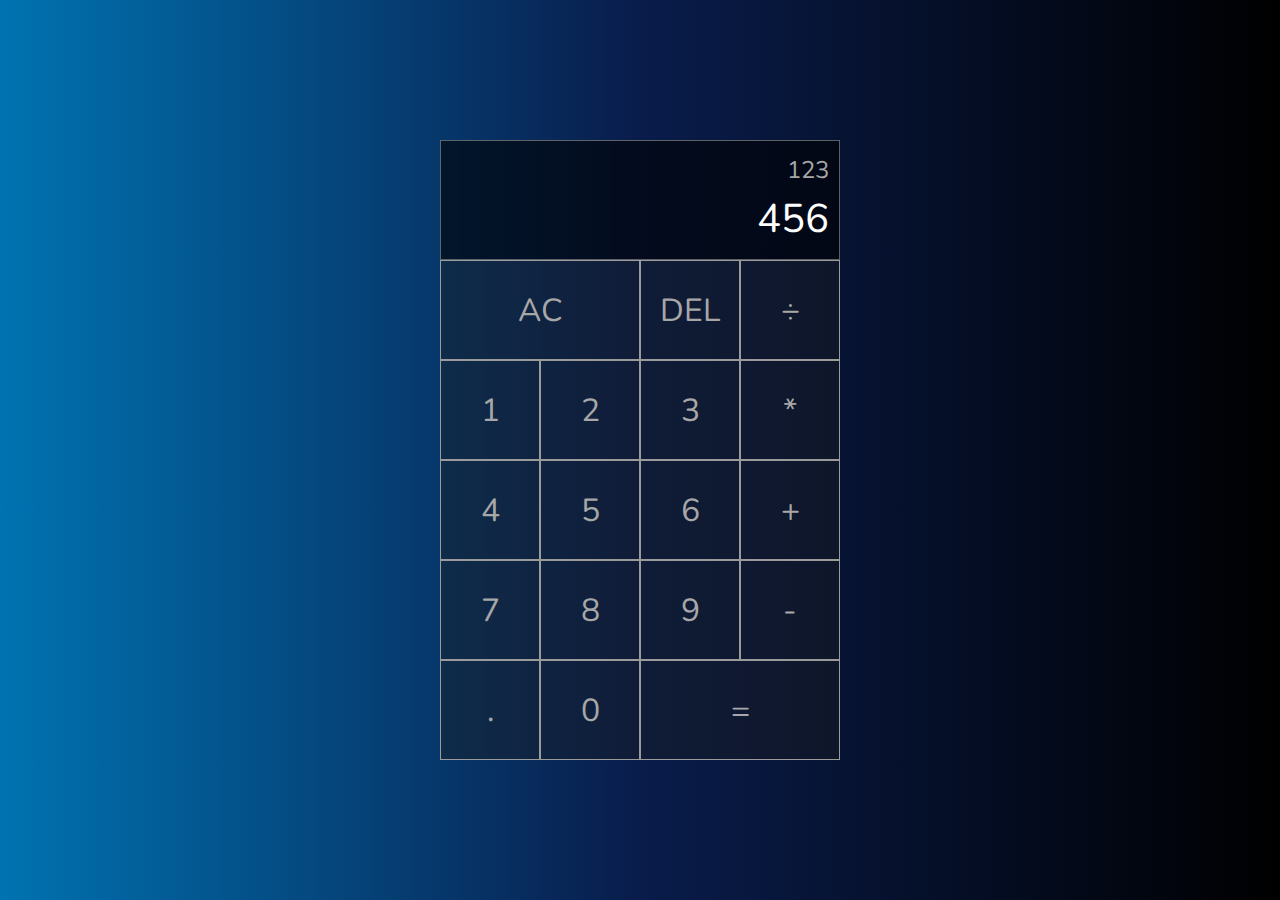
==== calculator/index.html @ 20edc94d "add: finish markup" ====
<!DOCTYPE html>
<html lang="en">
<head>
    <meta charset="UTF-8">
    <meta name="viewport" content="width=device-width, initial-scale=1.0">
    <title>Calculator</title>
    <link rel="stylesheet" href="style.css">
    <script src="script.js" defer></script>
</head>
<body>
    <div class="calculator">
        <div class="output">
            <div data-previous-operand class="previous-operand">123</div>
            <div data-current-operand  class="current-operand">456</div>
        </div>
        <button data-all-clear class="span-two">AC</button>
        <button data-delete>DEL</button>
        <button data-operation>÷</button>
        <button data-number>1</button>
        <button data-number>2</button>
        <button data-number>3</button>
        <button data-operation>*</button>
        <button data-number>4</button>
        <button data-number>5</button>
        <button data-number>6</button>
        <button data-operation>+</button>
        <button data-number>7</button>
        <button data-number>8</button>
        <button data-number>9</button>
        <button data-operation>-</button>
        <button data-number>.</button>
        <button data-number>0</button>
        <button data-equals class="span-two">=</button>
    </div>
</body>
</html>
---- calculator/style.css ----
@import url('https://fonts.googleapis.com/css2?family=Nunito:wght@700&display=swap');

*, *::before, *::after {
    box-sizing: border-box;
    /* font-weight: normal; */
    font-family: Nunito, sans-serif;
}

body {
    padding: 0;
    margin: 0;
    background: linear-gradient(to right, rgb(0, 115, 177), rgb(9, 28, 75), #000);
}

.calculator {
    display: grid;
    justify-content: center;
    align-content: center;
    min-height: 100vh;
    grid-template-columns: repeat(4, 100px);
    grid-template-rows: minmax(120px, auto) repeat(5, 100px);
}

.calculator > button {
    cursor: pointer;
    font-size: 2rem;
    color: rgb(167, 167, 167);
    background-color: rgba(28, 28, 28, 0.4);
    border: 1px solid rgb(155, 155, 155);
    outline: none;
}

.calculator > button:hover {
    background-color: rgba(255, 255, 255, 0.15);;
}

.span-two {
    grid-column: span 2;
}

.output {
    grid-column: 1 / -1;
    background-color: rgba(0, 0, 0, 0.6);
    border: 1px solid rgba(155, 155, 155, 0.6);
    display: flex;
    flex-direction: column;
    justify-content: space-around;
    align-items: flex-end;
    padding: 10px;
    word-wrap: break-word;
    word-break: break-all;
}

.output .previous-operand {
    color: rgb(167, 167, 167);
    font-size: 1.5rem;
}

.output .current-operand {
    color: white;
    font-size: 2.5rem;
}
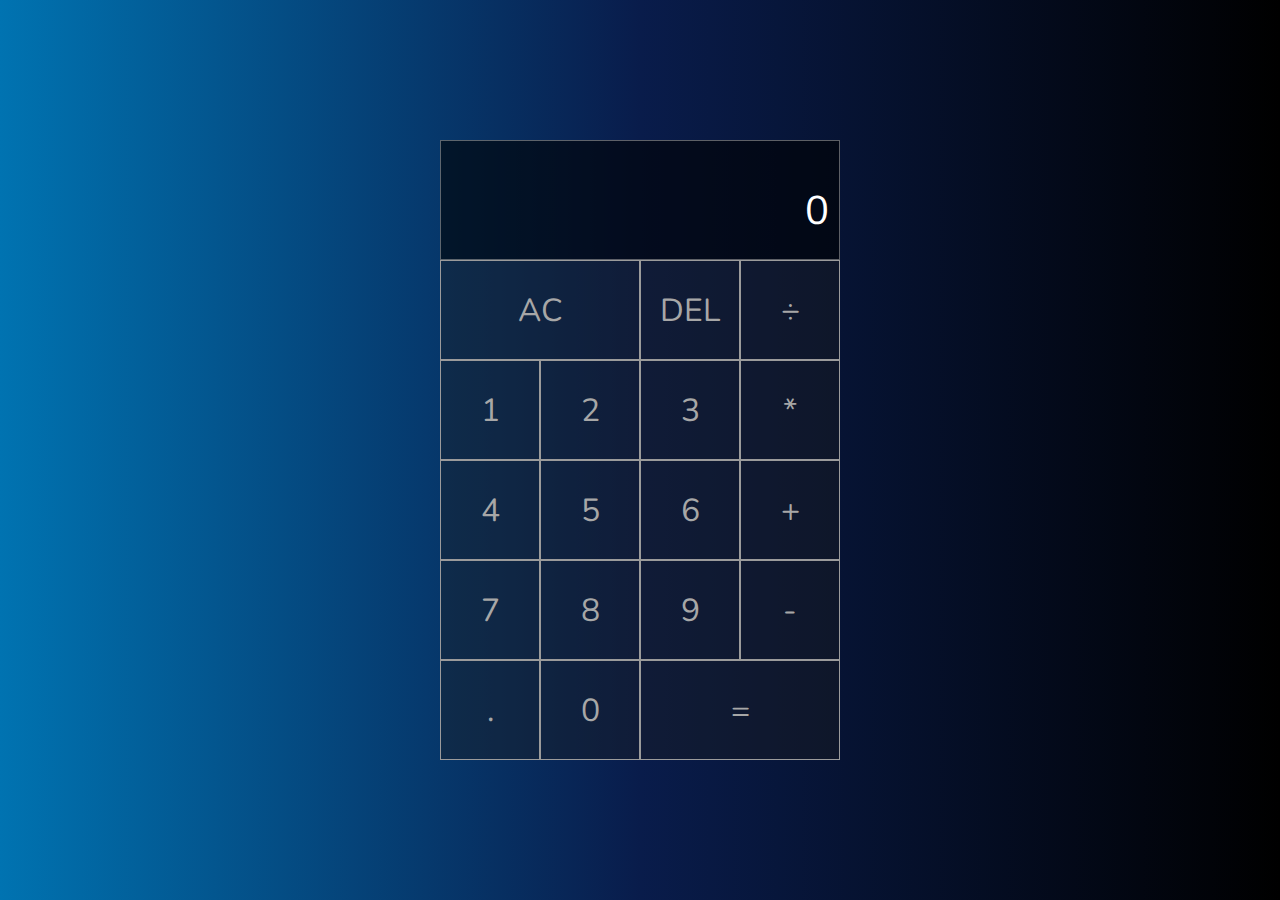
==== commit c16e929d: "add: script of working calculator" ====
--- a/calculator/index.html
+++ b/calculator/index.html
@@ -10,8 +10,8 @@
 <body>
     <div class="calculator">
         <div class="output">
-            <div data-previous-operand class="previous-operand">123</div>
-            <div data-current-operand  class="current-operand">456</div>
+            <div data-previous-operand class="previous-operand"></div>
+            <div data-current-operand  class="current-operand">0</div>
         </div>
         <button data-all-clear class="span-two">AC</button>
         <button data-delete>DEL</button>
